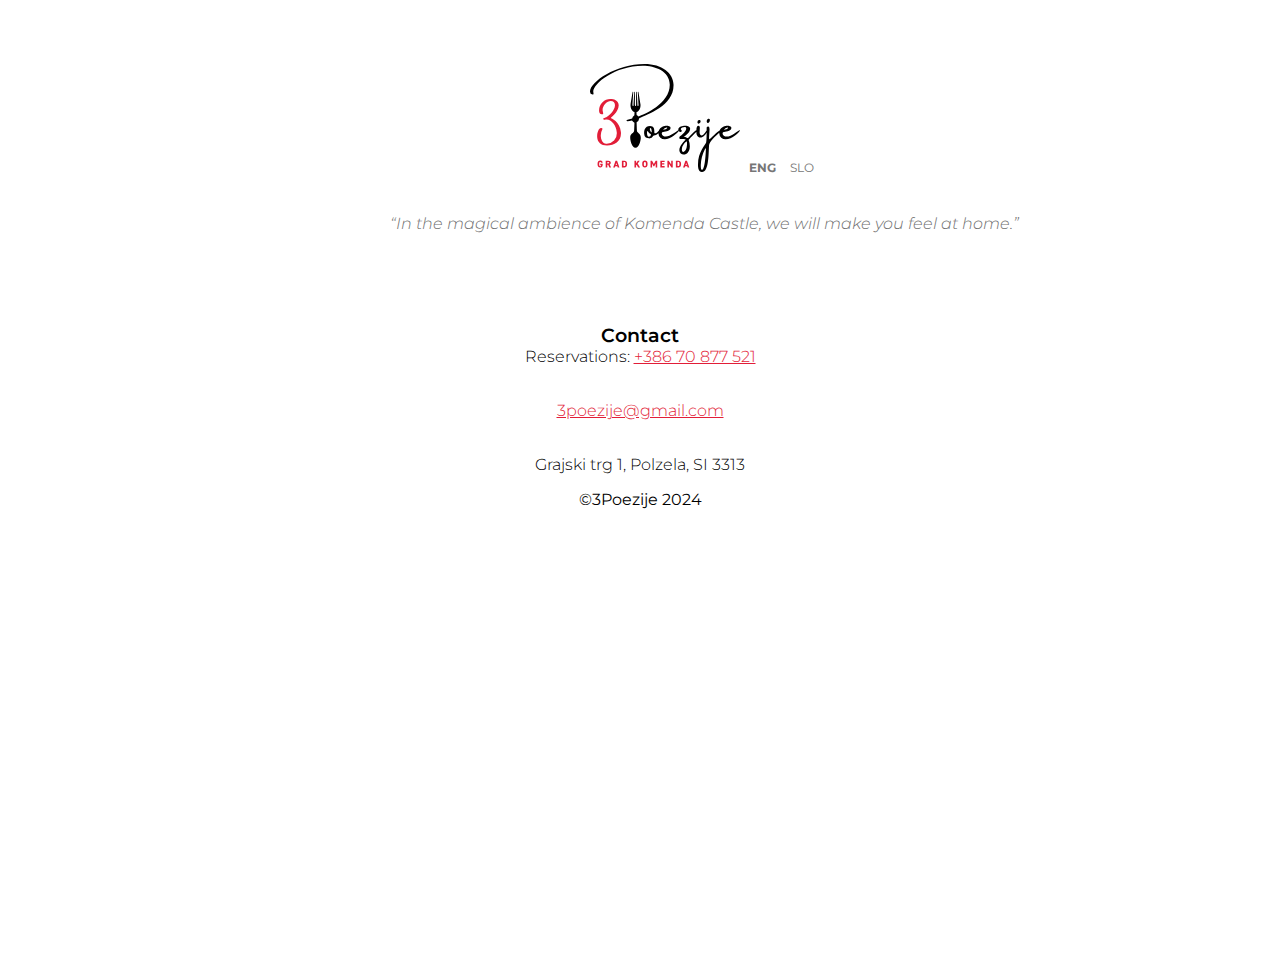
==== 3poezije_en.html @ 5aa656c5 "cha" ====
<!DOCTYPE html>
<html>
  <head>
    <meta charset="utf-8" />
    <meta name="viewport" content="initial-scale=1, width=device-width" />

    <link rel="stylesheet" href="./global.css" />
    <link rel="stylesheet" href="./i-phone14-pro1.css" />
    <link
      rel="stylesheet"
      href="https://fonts.googleapis.com/css2?family=Montserrat:ital,wght@0,300;0,600;0,700;1,300&display=swap"
    />
  </head>
  <body>
    <div class="iphone-14-pro-1">
      <img class="iphone-14-pro-1-child" alt="" src="./public/group-8.svg" />
      <b class="eng3">ENG </b>
      <div class="slo3" id="sLOText">SLO</div><br><br><br>
      <i class="v-arobnem-ambientu1"
        >“In the magical ambience of Komenda Castle, we will make you feel at
        home.”</i
      >
      <div class="kontakt-rezervacije-070-877-container1">
        <p class="kontakt2">
          <span>
            <span class="kontakt3">Contact</span>
          </span>
        </p>
        <p class="kontakt2">
          <span class="rezervacije-070-877-5213">
            <span>Reservations: <a href="tel:+38670877521">+386 70 877 521</a></span>
          </span>
        </p>
        <p class="kontakt2">
          <span class="rezervacije-070-877-5213">
            <span>&nbsp;</span>
          </span>
        </p>
        <p class="poezijegmailcom6">
          <span class="rezervacije-070-877-5213">
            <a href="mailto:3poezije@gmail.com">3poezije@gmail.com</a>
          </span>
        </p>
        <p class="kontakt2">
          <span class="rezervacije-070-877-5213">
            <span>&nbsp;</span>
          </span>
        </p>
        <p class="kontakt2">
          <span class="rezervacije-070-877-5213">
            <span>Grajski trg 1, Polzela, SI 3313</span>
          </span>
        </p>
        <div class="poezije-2024">
          <p class="kontakt">©3Poezije 2024</p>
        </div>
      </div>
      
      
      
    </div>

    <script>
       var sLOText = document.getElementById("sLOText");
      if (sLOText) {
        sLOText.addEventListener("click", function (e) {
          window.location.href = "./3poezije_slo.html";
        });
      }
      </script>
  </body>
</html>
---- global.css ----
body {
  margin: 0;
  line-height: normal;
}

:root {
  /* fonts */
  --font-montserrat: Montserrat;

  /* font sizes */
  --font-size-xs: 12px;
  --font-size-xl: 20px;

  /* Colors */
  --color-white: #fff;
  --color-gray-100: #767676;
  --color-gray-200: #1c1c1c;
  --color-dimgray: #707070;
  --color-black: #000;
  --color-crimson: #e21d38;
}
---- i-phone14-pro1.css ----
/* Base Styles for All Screens */
.iphone-14-pro-1 {
  position: relative;
  background-color: var(--color-white);
  width: 100%;
  min-height: 852px;
  padding: 5%;
  text-align: center;
  font-size: var(--font-size-md); /* Relative font size */
  color: var(--color-gray-100);
  font-family: var(--font-montserrat);
}

/* Generic child element */
.iphone-14-pro-1-child {
  position: relative;
  margin: 0 auto;
  width: 80%; /* Flexibly adjusts on smaller screens */
  max-width: 150px;
  height: auto;
}

/* Text elements with responsive font and positioning */
.kontakt3 {
  font-weight: 600;
  font-size: 1.2em; /* Scales with container */
}
.poezije-2024 {
  bottom: 33px;

}
.kontakt2,
.rezervacije-070-877-5213 {
  margin: 0;
  font-weight: 300;
  font-size: 1em;
}

a {
  margin: 0;
  color: var(--color-crimson);
}

/* Contact container with adaptive layout */
.kontakt-rezervacije-070-877-container1,
.v-arobnem-ambientu1 {
  position: relative;
  margin-top: 10vh;
  max-width: 90%; /* Stays within screen bounds */
  text-align: center;
  color: var(--color-black);
  font-size: 1em;
}

.v-arobnem-ambientu1 {
  font-weight: 300;
  color: var(--color-dimgray);
}

/* Inner and item containers with flexible width */
.iphone-14-pro-1-inner,
.iphone-14-pro-1-item {
  position: relative;
  margin: 20px auto;
  background-color: var(--color-white);
  border: 1px solid var(--color-dimgray);
  box-sizing: border-box;
  width: 90%;
  max-width: 360px;
  height: auto;
  padding: 15px;
}

/* Language selector with dynamic placement */
.eng3,
.slo3 {
  font-size: var(--font-size-xs);
  display: inline-block;
  margin: 0 5px;
  cursor: pointer;
}

/* Responsive Adjustments */
@media (max-width: 768px) {
  /* Small tablets and larger mobile phones */
  .iphone-14-pro-1 {
    padding: 4%;
    font-size: var(--font-size-md); /* Adjusted font size */
  }

  .iphone-14-pro-1-child,
  .kontakt-rezervacije-070-877-container1,
  .v-arobnem-ambientu1,
  .iphone-14-pro-1-inner,
  .iphone-14-pro-1-item {
    width: 100%;
  }

  .eng3, .slo3 {
    font-size: 0.9em;
    margin: 5px;
  }
}

@media (max-width: 480px) {
  /* Mobile adjustments for smaller screens */
  .iphone-14-pro-1 {
    font-size: var(--font-size-sm); /* Smaller base font size */
  }

  .iphone-14-pro-1-child {
    width: 100%;
    max-width: 130px;
  }

  .kontakt-rezervacije-070-877-container1,
  .v-arobnem-ambientu1 {
    max-width: 95%;
  }

  .iphone-14-pro-1-inner,
  .iphone-14-pro-1-item {
    padding: 10px;
  }

  .eng3, .slo3 {
    font-size: 0.8em;
  }
}
@media (min-width: 1280px) {
  .web-1920-1-child,
.web-1920-1-item {
  position: absolute;
  top: 0;
  left: 0;
  background-color: var(--color-gray-200);
  border: 1px solid var(--color-dimgray);
  box-sizing: border-box;

}
.web-1920-1-item {
  top: 26px;
  left: 597px;
  background-color: var(--color-white);
  width: 727px;
  height: 1029px;
}}
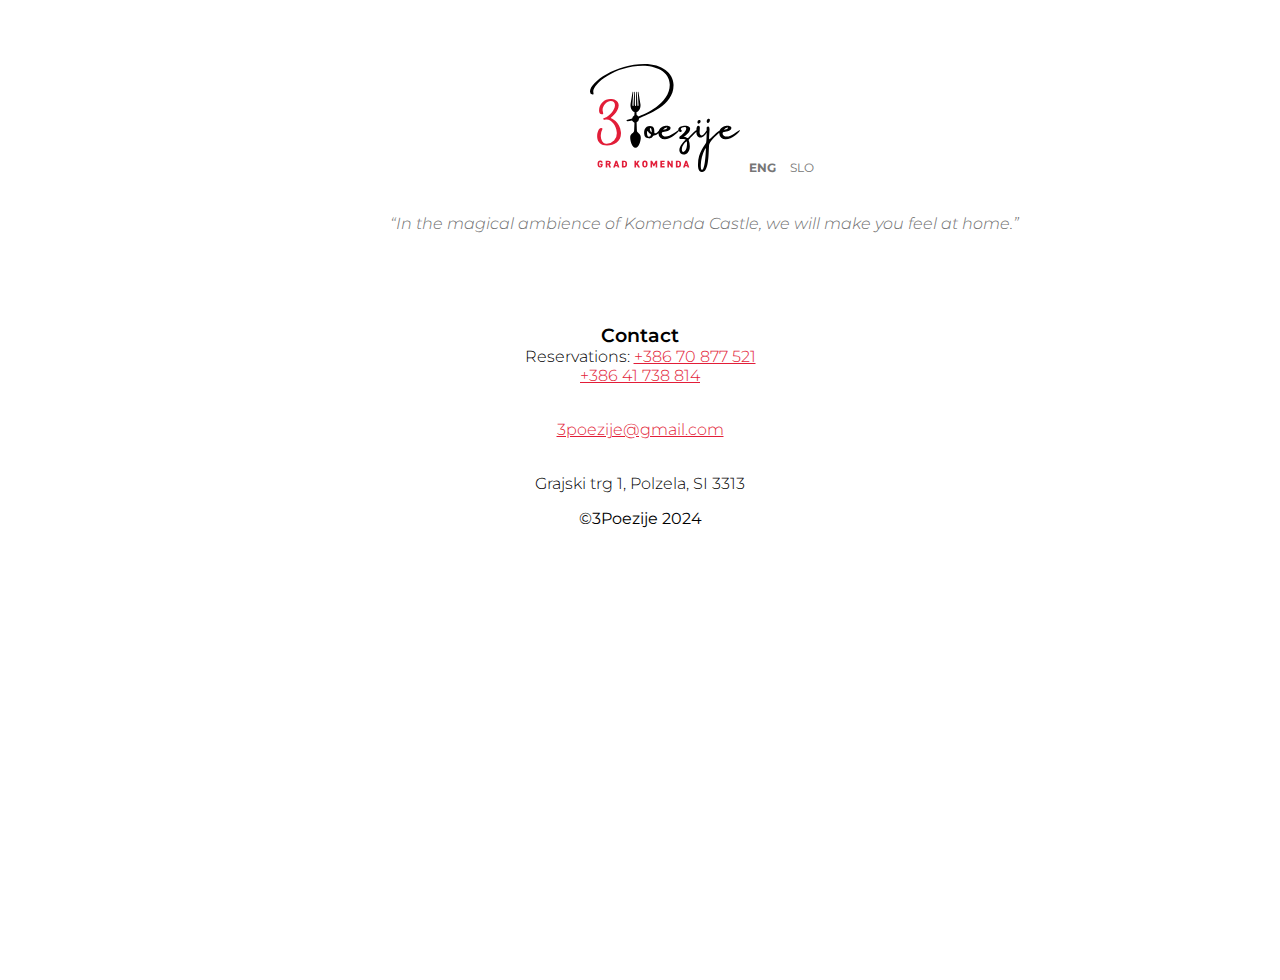
==== commit c1cece96: "fix" ====
--- a/3poezije_en.html
+++ b/3poezije_en.html
@@ -28,7 +28,8 @@
         </p>
         <p class="kontakt2">
           <span class="rezervacije-070-877-5213">
-            <span>Reservations: <a href="tel:+38670877521">+386 70 877 521</a></span>
+            <span>Reservations: <a href="tel:+38670877521">+386 70 877 521</a><br>
+              <a href="tel:+38641738814">+386 41 738 814</a></span>
           </span>
         </p>
         <p class="kontakt2">
@@ -64,7 +65,7 @@
        var sLOText = document.getElementById("sLOText");
       if (sLOText) {
         sLOText.addEventListener("click", function (e) {
-          window.location.href = "./3poezije_slo.html";
+          window.location.href = "./index.html";
         });
       }
       </script>
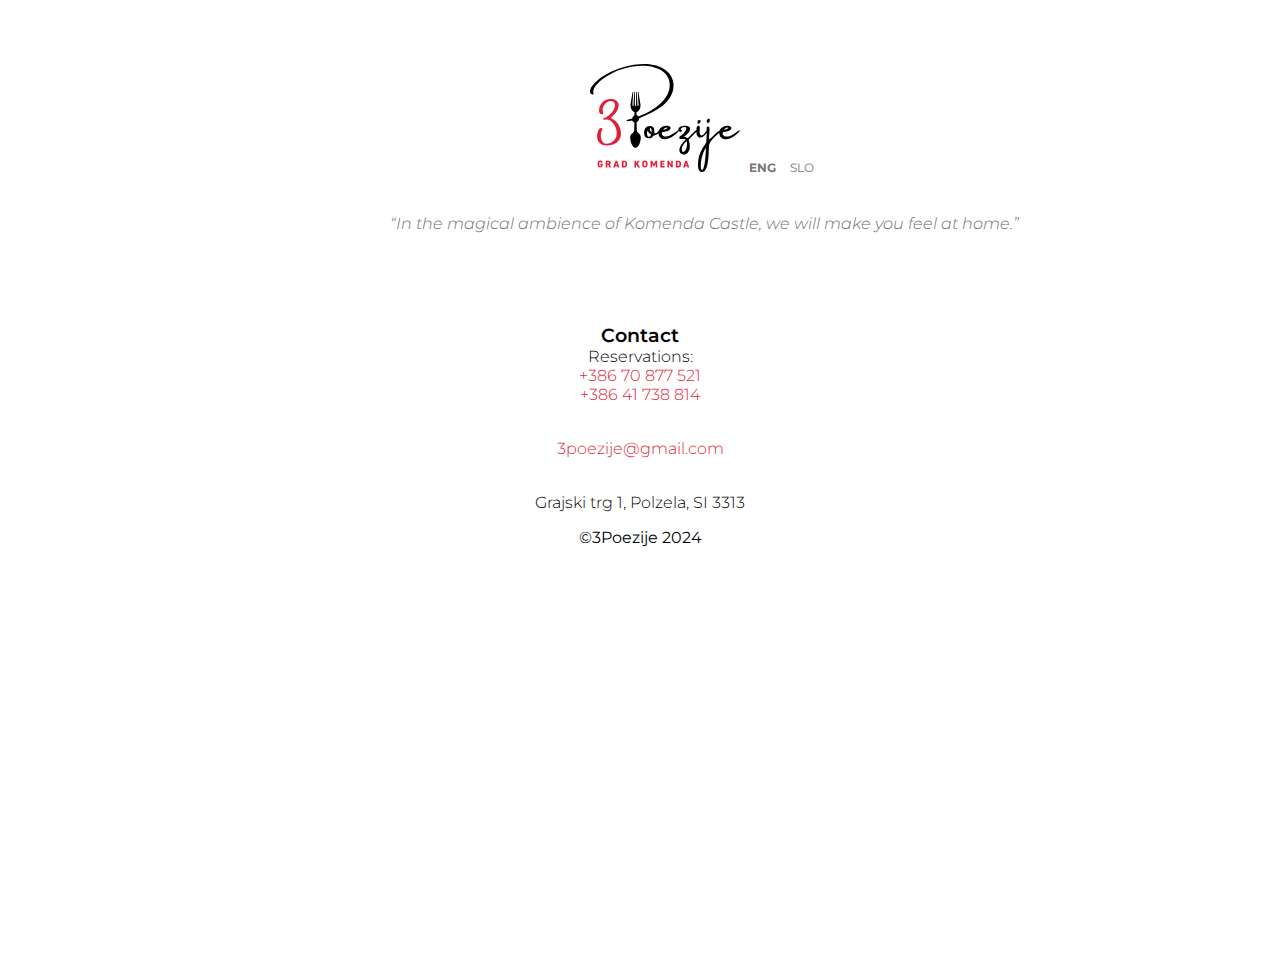
==== commit a53661a4: "line" ====
--- a/3poezije_en.html
+++ b/3poezije_en.html
@@ -28,7 +28,8 @@
         </p>
         <p class="kontakt2">
           <span class="rezervacije-070-877-5213">
-            <span>Reservations: <a href="tel:+38670877521">+386 70 877 521</a><br>
+            <span>Reservations: <br>
+              <a href="tel:+38670877521">+386 70 877 521</a><br>
               <a href="tel:+38641738814">+386 41 738 814</a></span>
           </span>
         </p>
--- a/i-phone14-pro1.css
+++ b/i-phone14-pro1.css
@@ -39,6 +39,7 @@
 a {
   margin: 0;
   color: var(--color-crimson);
+  text-decoration: none;
 }
 
 /* Contact container with adaptive layout */
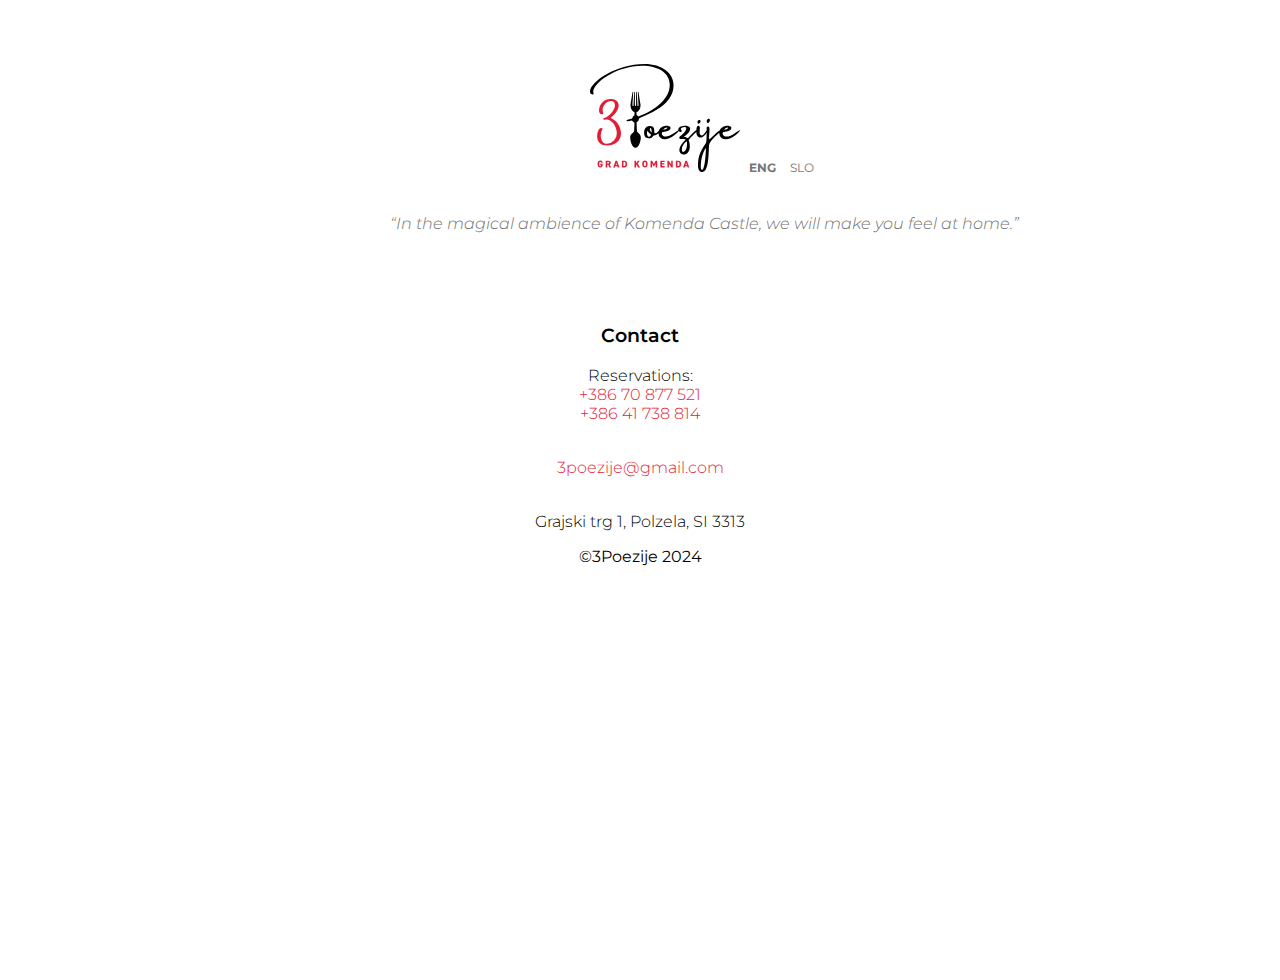
==== commit 74560126: "br" ====
--- a/3poezije_en.html
+++ b/3poezije_en.html
@@ -26,6 +26,7 @@
             <span class="kontakt3">Contact</span>
           </span>
         </p>
+        <br>
         <p class="kontakt2">
           <span class="rezervacije-070-877-5213">
             <span>Reservations: <br>
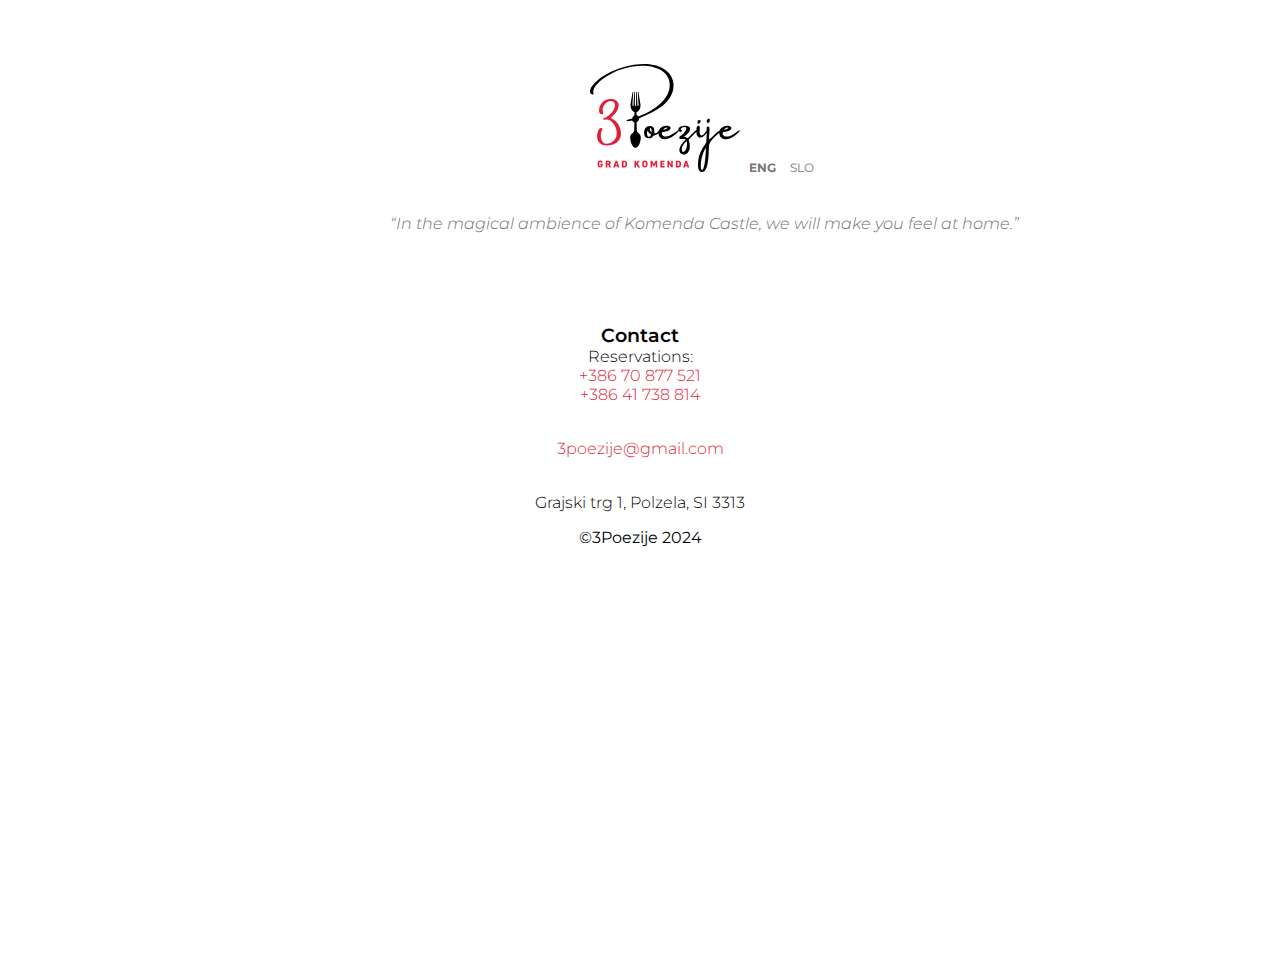
==== commit 9c9f725b: "b" ====
--- a/3poezije_en.html
+++ b/3poezije_en.html
@@ -26,7 +26,6 @@
             <span class="kontakt3">Contact</span>
           </span>
         </p>
-        <br>
         <p class="kontakt2">
           <span class="rezervacije-070-877-5213">
             <span>Reservations: <br>
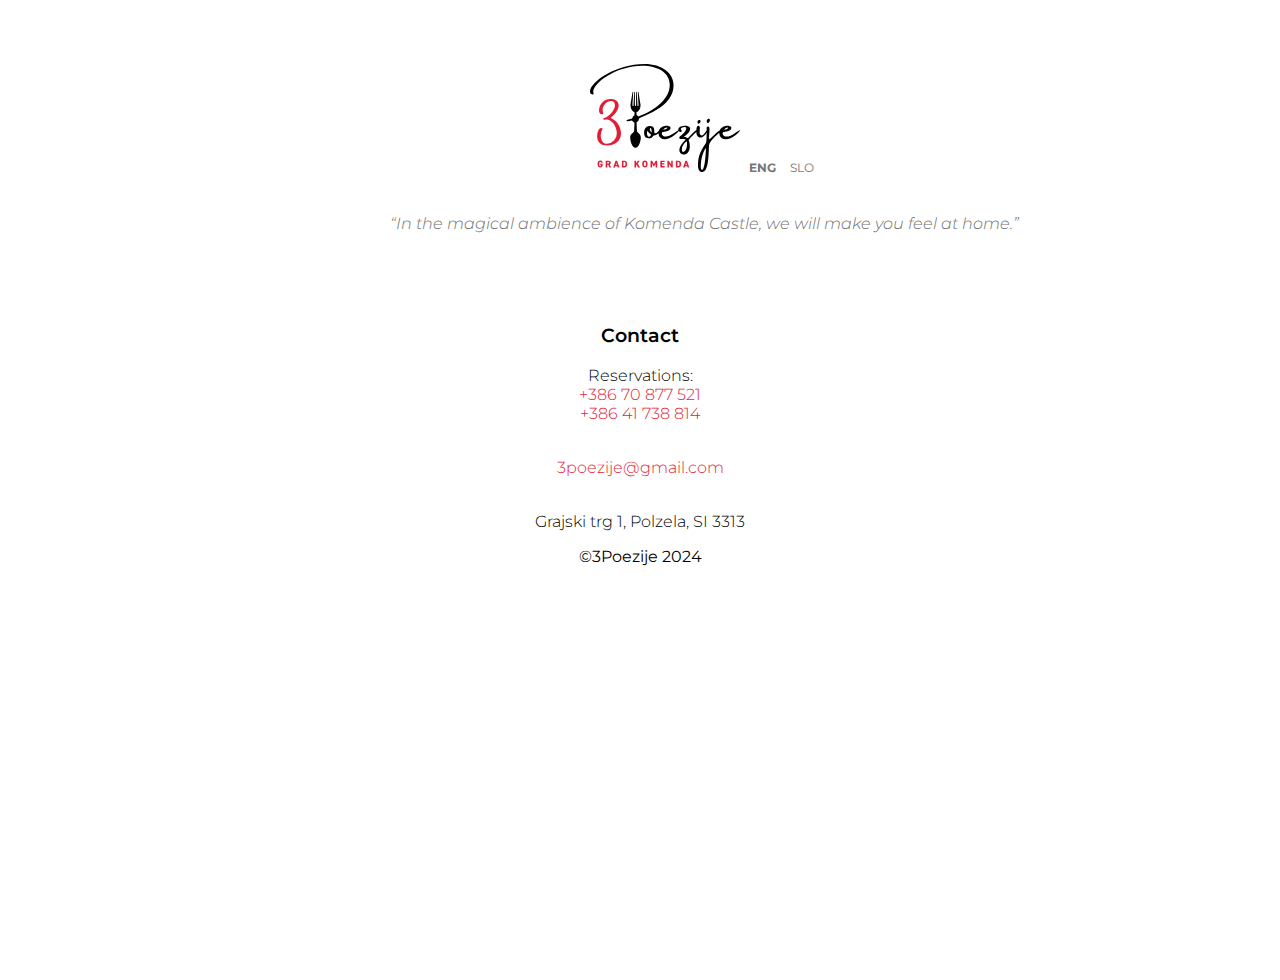
==== commit 79bcb68f: "brr" ====
--- a/3poezije_en.html
+++ b/3poezije_en.html
@@ -24,6 +24,7 @@
         <p class="kontakt2">
           <span>
             <span class="kontakt3">Contact</span>
+            <br><br>
           </span>
         </p>
         <p class="kontakt2">
